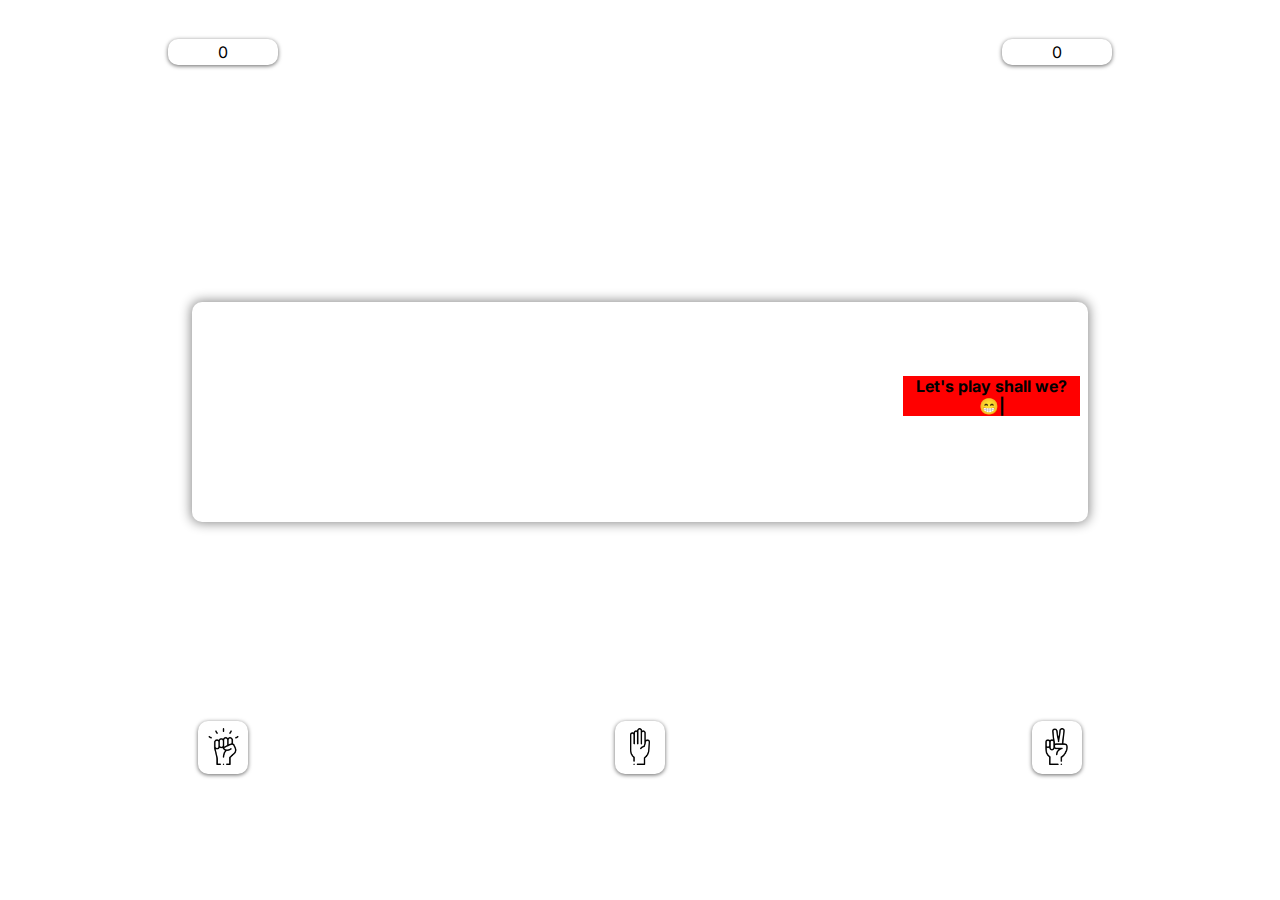
==== index.html @ 6b272beb "changed dirs" ====
<!DOCTYPE html>
<html lang="en">

<head>
    <meta charset="UTF-8">
    <meta http-equiv="X-UA-Compatible" content="IE=edge">
    <meta name="viewport" content="width=device-width, initial-scale=1.0">
    <script defer src="app.js"></script>
    <link href="style.css" rel="stylesheet">
    <link rel="icon" href="data:;base64,iVBORw0KGgo=">
    <link rel="shortcut icon" href="#">
    <title>Rock-Paper-Scissors</title>
</head>

<body id="main-body">

    <div id="gamesBody" class="bodyGame">

        <div class="score-user">
            <div>
                <h1 id="score-user-span"><span id="score-user-span">0</span></h1>
            </div>
        </div>
            <div class="result-div">
                <h1><span id="result"></spanid></h1>
            </div>

        <div class="score-pc">
            <div>
                <h1 id="score-pc-span"><span id="score-pc-span">0</span></h1>
            </div>
        </div>

        <div id="griditem1" class="grid-item1 hide">
            <section id="versus" class="versus show">
                <div class="user-div">
                    <h1 class="user-h1"><span id="userChoice"></span></h1>
                </div>
                <div class="computer-div">
                    <h1 class="pc-h1"><span id="computerChoice"></span></h1>
                </div>
            </section>
            <div id="ver" class="versus-ver show">
                <div class="play-div">
                    <h1 id="ver" class="lets-play">Let's play shall we?😁<span class="qtnmark" style="display:unset">|</span></h1>
                </div>

            </div>



        </div>

        <div class="grid-item2 controlPanel">
            <button id="Rock" class="btn" onmouseover="this.style.backgroundColor='#9B9A9A1C'"
                onmouseleave="this.style.backgroundColor='white'"><img id="Rock" alt="Rock"
                    src="assets/rock.png"></button>

        </div>
        <div class="grid-item3 controlPanel">
            <button id="Paper" class="btn" onmouseover="this.style.backgroundColor='#9B9A9A1C'"
                onmouseleave="this.style.backgroundColor='white'"><img id="Paper" alt="Paper"
                    src="assets/paper.png"></button>

        </div>
        <div class="grid-item4 controlPanel">
            <button id="Scissors" class="btn" onmouseover="this.style.backgroundColor='#9B9A9A1C'"
                onmouseleave="this.style.backgroundColor='white'"><img id="Scissors" alt="Scissors"
                    src="assets/scissors.png"></button>
        </div>
    </div>

</body>


</html>
---- style.css ----
@import url("https://fonts.googleapis.com/css2?family=Inter:wght@400;700&display=swap");

@keyframes user-score {
  0%{
    opacity: 0;
    transform: translateX(-100%);
  }
  100%{
    opacity: 1;
    transform: translateX(0%);
  }
  
}
@keyframes pc-score {
    0%{
    opacity: 0;
    transform: translateX(100%);
  }
  100%{
    opacity: 1;
    transform: translateX(0%);
  }
  
  
}
@keyframes playground {
    0%{
    opacity: 1;
    transform: scale(1);
  }
  50%{
    opacity: 0.5;
  }
  100%{
    opacity: 1;
    transform: scale(1.2);
  }
  
}

@keyframes qtnmark {
  0%{
    opacity: 0;
  }
  100%{
    opacity: 1;
  }
}

@keyframes buttons {
  0%{
    opacity: 0;
    transform: translateY(100%);

  }
  100%{
    opacity: 1;
    transform: translateY(0%);

  }
  
}

.qtnmark{
  animation:qtnmark 300ms infinite alternate;
  font-weight: bold;
}
@media (min-width:720px) {
  .score-pc {
  border-radius: 10px;
  border: none;
  padding: 0.5em;
  background-color: transparent;
  outline: none;
  border-width: 0;
  box-shadow: 0px 1px 4px rgba(0, 0, 0, 0.6);
  width: clamp(110px, 1rem, 200px);
  grid-column-start: 3;
  grid-column-end: 4;
  animation: pc-score 1.5s;
  
  
}
.score-user {
  border-radius: 10px;
  border: none;
  padding: 0.5em;
  background-color: transparent;
  outline: none;
  border-width: 0;
  box-shadow: 0px 1px 4px rgba(0, 0, 0, 0.6);
  width: clamp(110px, 1rem, 200px);
  grid-column-start: 1;
  grid-column-end: 2;
  animation: user-score 1.5s;
  
}
  span {
  font-weight: lighter;
  text-align: center;
  margin-top: 0.5rem;
}

p {
  line-height: 1.8;
}
.show {
  display: flex;
  justify-content: space-between;
  margin-bottom: 2rem;
  transition: all(1s);
}
.hide {
  display: none;
  transition: all(1s);
}
.bodyGame {
  display: grid;
  grid-row-gap: 5rem;
  grid-template-columns: 4;
  height: 100vh;
  border-radius: 10px;
  width: clamp(100%, 35%, 60%);
}
.grid-item1 {
  width: clamp(80%, 20%, 70%);
  grid-column-start: 1;
  grid-column-end: 4;
  background-color: white;
  border-radius: 10px;
  padding: 2rem;
  margin: auto;
  outline: none;
  border-width: 0;
  box-shadow: 0px 0px 12px 0.05px rgba(0, 0, 0, 0.473);
  max-height: 220px;
  min-height: 220px;
  animation: playground 1s ease-in-out alternate 5;
  display: flex;
  align-items: center;
  justify-content:center;
}
.grid-item2 {
  grid-column-start: 1;
  grid-column-end: 2;
  text-align: center;
  justify-content: space-evenly;
}
.grid-item3 {
  grid-column-start: 2;
  grid-column-end: 3;
  text-align: center;
  justify-content: space-evenly;
}
.grid-item4 {
  grid-column-start: 3;
  grid-column-end: 4;
  text-align: center;
  justify-content: space-evenly;
}
.user-div span {
  display: block;
}
.computer-div span {
  display: block;
}


 

.pc-h1 {
  position: sticky;
}
.user-h1 {
  position: sticky;
}
section {
  display: flex;
  text-align: center;
  justify-content: space-evenly;
  margin: 0rem clamp(1rem, 1rem, 1rem);
}


.versus-ver {
  background-color: red;  
  text-align: center;
  
}

.vs{
  margin-bottom: 12rem;
}
.score-pc,
.score-user,
span {
  display: block;
  font-size: medium;
}
.score-pc,
.score-user,
h1 {
  display: block;
  font-size: larger;
}
.lets-play{
  font-size: 1rem;

}
  
}

* {
  padding: 0;
  margin: 0;
  box-sizing: border-box;
}

ul {
  list-style-type: none;
}

img {
  max-width: 100%;
  width: 100%;
}

body {
  display: flex;
  align-items: center;
  justify-content: center;
  background-color: white;
  background-repeat: no-repeat;
  background-size: cover;
  min-height: 100vh;
  min-width: 100vw;
  font-family: "Inter", sans-serif;
  font-size: 16px;
}
img {
  max-width: 70px;
  max-height: 80px;
}
input,
button {
  animation: buttons 3s;
  font-family: inherit;
  border-radius: 10px;
  border: none;
  padding: 0.5em;
  background-color: white;
  outline: none;
  border-width: 0;
  box-shadow: 0px 1px 4px rgba(0, 0, 0, 0.6);
  width: clamp(50px, 1rem, 200px);
  transition: all(1000ms);
  cursor: pointer;
  animation: buttons 1s;
  -webkit-tap-highlight-color: transparent;
}
button:hover {
  transform: scale(1.1);
  
}

span {
  font-weight: lighter;
  text-align: center;
  margin-top: 0.5rem;
}

p {
  line-height: 1.8;
}
.show {
  display: flex;
  justify-content: space-between;
  margin-bottom: 2rem;
  transition: 1s;
}
.hide {
  display: none;
  transition: 1s;
}
.bodyGame {
  display: grid;
  grid-row-gap: 10rem;
  grid-template-columns: 4;
  border-radius: 10px;
  width: clamp(100%, 35%, 60%);
  min-width: auto;
  height: 100vh;

}
.grid-item1 {
  width: clamp(70%, 20%, 70%);
  grid-column-start: 1;
  grid-column-end: 4;
  background-color: transparent;
  border-radius: 10px;
  padding: 1rem .5rem;
  margin: auto;
  outline: none;
  border-width: 0;
  height: 10rem;
  transition: all(2s);
  

  
}
.grid-item2 {
  grid-column-start: 1;
  grid-column-end: 2;
  text-align: center;
  justify-content: space-evenly;
  margin-bottom: 3rem;
}
.grid-item3 {
  grid-column-start: 2;
  grid-column-end: 3;
  text-align: center;
  justify-content: space-evenly;
  margin-bottom: 3rem;
}
.grid-item4 {
  grid-column-start: 3;
  grid-column-end: 4;
  text-align: center;
  justify-content: space-evenly;
  margin-bottom: 3rem;
}
.user-div span {
  display: block;
}
.computer-div span {
  display: block;
}
.result-div {
  display: flex;
  text-align: center;
  align-items: center;
  justify-content: center;
  
}

.pc-h1 {
  position: sticky;
}
.user-h1 {
  position: sticky;
}
section {
  display: flex;
  text-align: center;
  justify-content: space-between;
  margin: auto;
}


.versus{
  display: flex;
  width: 80%;
  justify-content:space-evenly;
}

.score-pc {
  border-radius: 10px;
  border: none;
  padding: 3px;
  background-color: white;
  outline: none;
  border-width: 0;
  box-shadow: 0px 1px 4px rgba(0, 0, 0, 0.6);
  width: clamp(110px, 1rem, 200px);
  grid-column-start: 3;
  grid-column-end: 4;
  animation: pc-score 1s;
}
.score-user {
  border-radius: 10px;
  border: none;
  padding: 3px;
  background-color: white;
  outline: none;
  border-width: 0;
  box-shadow: 0px 1px 4px rgba(0, 0, 0, 0.6);
  width: clamp(110px, 1rem, 200px);
  grid-column-start: 1;
  grid-column-end: 2;
  animation: user-score 1s;
  
  
}
.score-pc,
.score-user,
span {
  display: block;
  font-size: medium;
  font-weight: lighter;
  margin: auto;
}
.score-pc,
.score-user,
h1 {
  margin: auto;
  font-size: medium;
  text-align: center;
}

.vs{
  display: none;
}
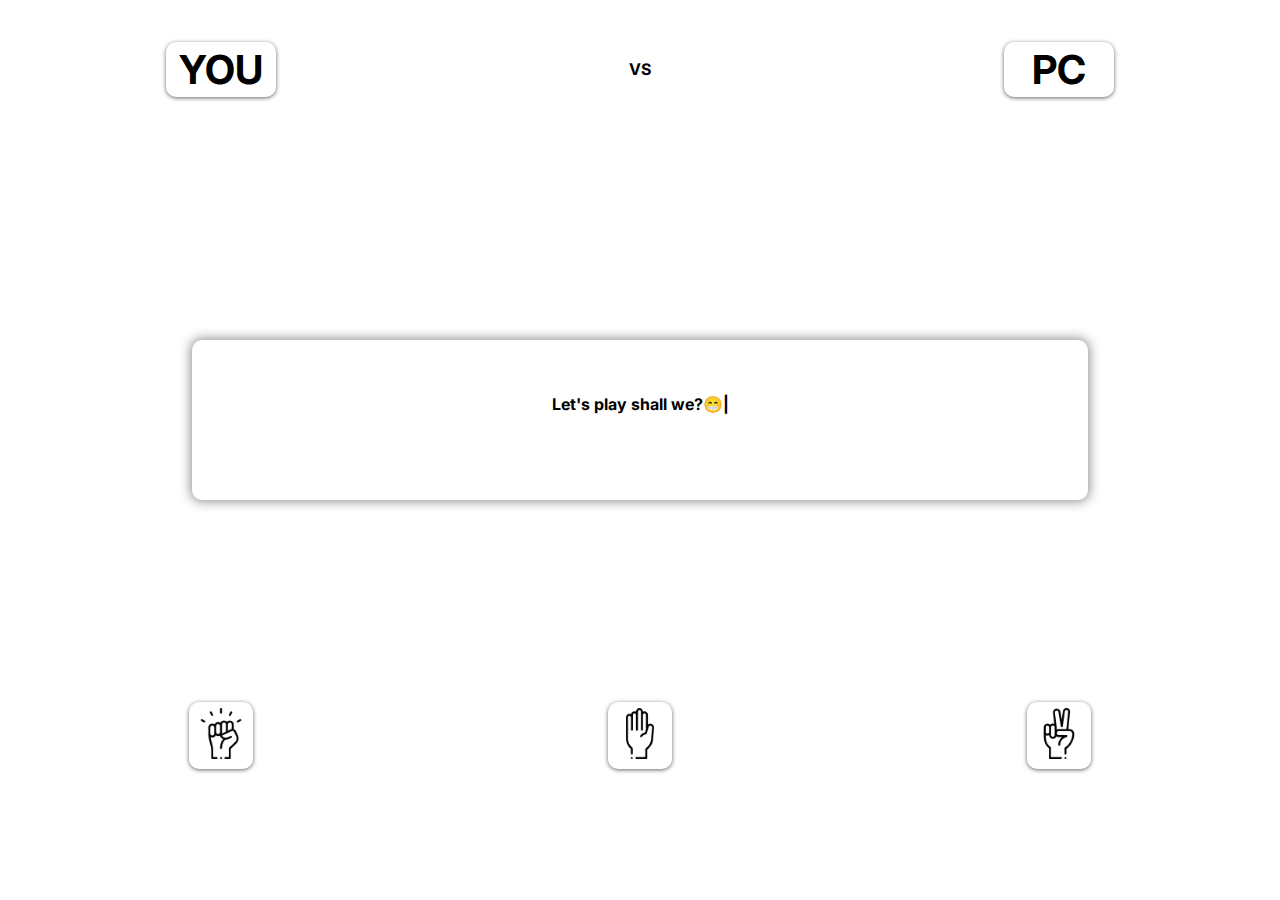
==== commit e453786c: "added new animations!" ====
--- a/index.html
+++ b/index.html
@@ -18,16 +18,16 @@
 
         <div class="score-user">
             <div>
-                <h1 id="score-user-span"><span id="score-user-span">0</span></h1>
+                <h1 id="score-user-span" style="font-size: 40px;"><span id="score-user-span">0</span></h1>
             </div>
         </div>
             <div class="result-div">
-                <h1><span id="result"></spanid></h1>
+                <h1 id="result"><span  style="font-size: 20px;" ></spanid></h1>
             </div>
 
         <div class="score-pc">
             <div>
-                <h1 id="score-pc-span"><span id="score-pc-span">0</span></h1>
+                <h1 id="score-pc-span"  style="font-size: 40px;"><span id="score-pc-span">0</span></h1>
             </div>
         </div>
 
--- a/style.css
+++ b/style.css
@@ -1,213 +1,276 @@
 @import url("https://fonts.googleapis.com/css2?family=Inter:wght@400;700&display=swap");
 
+.animated-bounce{
+  animation: animate-bounce .1s ease-in-out .1s 3 alternate;
+}
+.animated-shake{
+  animation: animate-shake .1s ease-in-out .1s 3 alternate;
+}
+#userChoice{
+  opacity: 0;
+  transform: scalex(-1);
+}
+.animated-choice-user-on{
+  animation: animate-choice-user-on .3s ease-in-out .1s 1 alternate forwards;  
+}
+.animated-choice-user-off{
+  animation: animate-choice-user-off 1s ease-in-out 1s 1 alternate forwards;  
+}
+.animated-choice-pc-on{
+  animation: animate-choice-pc-on .3s ease-in-out .1s 1 alternate forwards;
+}
+
+@keyframes animate-bounce {
+  from{
+    transform: scale(1);
+  }
+  to{
+    transform: scale(1.1);
+    transform-origin: center center ;
+  }
+  
+}
+@keyframes animate-shake {
+  from{
+    transform: rotate(15deg);
+  }
+  to{
+    transform: scale(-15deg);
+    transform-origin: center center ;
+  }
+  
+}
+@keyframes animate-choice-user-off {
+    0%{
+      opacity: 1;
+      transform: scalex(-1) translateX(0%);
+    
+    }
+    100%{
+      opacity: 0.5;
+      transform: scalex(-1) translateX(100%) rotate(0deg);
+    }
+  
+}
+@keyframes animate-choice-user-on {
+    0%{
+      opacity: 0;
+      transform: scalex(-1) translateX(100%);
+    
+    }
+    100%{
+      opacity: 1;
+      transform: scalex(-1) translateX(0%) rotate(-90deg);
+    }
+  
+}
+@keyframes animate-choice-pc-on {
+    0%{
+      opacity: 0;
+      transform:  translateX(100%);
+    
+    }
+    100%{
+      opacity: 1;
+      transform: translateX(0%) rotate(-90deg);
+    }
+  
+}
 @keyframes user-score {
-  0%{
+  0% {
     opacity: 0;
     transform: translateX(-100%);
   }
-  100%{
+  100% {
     opacity: 1;
     transform: translateX(0%);
   }
-  
 }
 @keyframes pc-score {
-    0%{
+  0% {
     opacity: 0;
     transform: translateX(100%);
   }
-  100%{
+  100% {
     opacity: 1;
     transform: translateX(0%);
   }
-  
-  
 }
 @keyframes playground {
-    0%{
+  0% {
+    opacity: 1;
+    transform: scale(0);
+  }
+  50% {
+    opacity: 0.5;
+  }
+  100% {
     opacity: 1;
     transform: scale(1);
   }
-  50%{
-    opacity: 0.5;
-  }
-  100%{
-    opacity: 1;
-    transform: scale(1.2);
-  }
-  
 }
 
 @keyframes qtnmark {
-  0%{
+  0% {
     opacity: 0;
   }
-  100%{
+  100% {
     opacity: 1;
   }
 }
 
 @keyframes buttons {
-  0%{
+  0% {
     opacity: 0;
     transform: translateY(100%);
-
-  }
-  100%{
+  }
+  100% {
     opacity: 1;
     transform: translateY(0%);
-
-  }
-  
-}
-
-.qtnmark{
-  animation:qtnmark 300ms infinite alternate;
+  }
+}
+
+.qtnmark {
+  animation: qtnmark 300ms infinite alternate;
   font-weight: bold;
 }
-@media (min-width:720px) {
+@media (min-width: 720px) {
   .score-pc {
-  border-radius: 10px;
-  border: none;
-  padding: 0.5em;
-  background-color: transparent;
-  outline: none;
-  border-width: 0;
-  box-shadow: 0px 1px 4px rgba(0, 0, 0, 0.6);
-  width: clamp(110px, 1rem, 200px);
-  grid-column-start: 3;
-  grid-column-end: 4;
-  animation: pc-score 1.5s;
-  
-  
-}
-.score-user {
-  border-radius: 10px;
-  border: none;
-  padding: 0.5em;
-  background-color: transparent;
-  outline: none;
-  border-width: 0;
-  box-shadow: 0px 1px 4px rgba(0, 0, 0, 0.6);
-  width: clamp(110px, 1rem, 200px);
-  grid-column-start: 1;
-  grid-column-end: 2;
-  animation: user-score 1.5s;
-  
-}
+    border-radius: 10px;
+    border: none;
+    padding: 0.5em;
+    background-color: transparent;
+    outline: none;
+    border-width: 0;
+    box-shadow: 0px 1px 4px rgba(0, 0, 0, 0.6);
+    width: clamp(110px, 1rem, 200px);
+    grid-column-start: 3;
+    grid-column-end: 4;
+    animation: pc-score 1.5s;
+  }
+  .score-user {
+    border-radius: 10px;
+    border: none;
+    padding: 0.5em;
+    background-color: transparent;
+    outline: none;
+    border-width: 0;
+    box-shadow: 0px 1px 4px rgba(0, 0, 0, 0.6);
+    width: clamp(110px, 1rem, 200px);
+    grid-column-start: 1;
+    grid-column-end: 2;
+    animation: user-score 1.5s;
+  }
   span {
-  font-weight: lighter;
-  text-align: center;
-  margin-top: 0.5rem;
-}
-
-p {
-  line-height: 1.8;
-}
-.show {
-  display: flex;
-  justify-content: space-between;
-  margin-bottom: 2rem;
-  transition: all(1s);
-}
-.hide {
-  display: none;
-  transition: all(1s);
-}
-.bodyGame {
-  display: grid;
-  grid-row-gap: 5rem;
-  grid-template-columns: 4;
-  height: 100vh;
-  border-radius: 10px;
-  width: clamp(100%, 35%, 60%);
-}
-.grid-item1 {
-  width: clamp(80%, 20%, 70%);
-  grid-column-start: 1;
-  grid-column-end: 4;
-  background-color: white;
-  border-radius: 10px;
-  padding: 2rem;
-  margin: auto;
-  outline: none;
-  border-width: 0;
-  box-shadow: 0px 0px 12px 0.05px rgba(0, 0, 0, 0.473);
-  max-height: 220px;
-  min-height: 220px;
-  animation: playground 1s ease-in-out alternate 5;
-  display: flex;
-  align-items: center;
-  justify-content:center;
-}
-.grid-item2 {
-  grid-column-start: 1;
-  grid-column-end: 2;
-  text-align: center;
-  justify-content: space-evenly;
-}
-.grid-item3 {
-  grid-column-start: 2;
-  grid-column-end: 3;
-  text-align: center;
-  justify-content: space-evenly;
-}
-.grid-item4 {
-  grid-column-start: 3;
-  grid-column-end: 4;
-  text-align: center;
-  justify-content: space-evenly;
-}
-.user-div span {
-  display: block;
-}
-.computer-div span {
-  display: block;
-}
-
-
- 
-
-.pc-h1 {
-  position: sticky;
-}
-.user-h1 {
-  position: sticky;
-}
-section {
-  display: flex;
-  text-align: center;
-  justify-content: space-evenly;
-  margin: 0rem clamp(1rem, 1rem, 1rem);
-}
-
-
-.versus-ver {
-  background-color: red;  
-  text-align: center;
-  
-}
-
-.vs{
-  margin-bottom: 12rem;
-}
-.score-pc,
-.score-user,
-span {
-  display: block;
-  font-size: medium;
-}
-.score-pc,
-.score-user,
-h1 {
-  display: block;
-  font-size: larger;
-}
-.lets-play{
-  font-size: 1rem;
-
-}
-  
+    font-weight: lighter;
+    text-align: center;
+    margin-top: 0.5rem;
+  }
+
+  p {
+    line-height: 1.8;
+  }
+  .show {
+    display: flex;
+    justify-content: space-between;
+    margin-bottom: 2rem;
+    transition: all(1s);
+  }
+  .hide {
+    display: none;
+    transition: all(1s);
+  }
+  .bodyGame {
+    display: grid;
+    grid-row-gap: 5rem;
+    grid-template-columns: 4;
+    height: 100vh;
+    border-radius: 10px;
+    width: clamp(100%, 35%, 60%);
+  }
+  .grid-item1 {
+    width: clamp(80%, 20%, 70%);
+    grid-column-start: 1;
+    grid-column-end: 4;
+    background-color: white;
+    border-radius: 10px;
+    padding: 2rem;
+    margin: auto;
+    outline: none;
+    border-width: 0;
+    box-shadow: 0px 0px 12px 0.05px rgba(0, 0, 0, 0.473);
+    height: 220px;
+    animation: playground 1s ease-in-out;
+    display: flex;
+    align-items: center;
+    justify-content: center;
+    
+  }
+  section{
+    
+    width: 65%;
+    justify-content: space-evenly;
+  }
+  .grid-item2 {
+    grid-column-start: 1;
+    grid-column-end: 2;
+    text-align: center;
+    justify-content: space-evenly;
+  }
+  .grid-item3 {
+    grid-column-start: 2;
+    grid-column-end: 3;
+    text-align: center;
+    justify-content: space-evenly;
+  }
+  .grid-item4 {
+    grid-column-start: 3;
+    grid-column-end: 4;
+    text-align: center;
+    justify-content: space-evenly;
+  }
+  .user-div span {
+    display: block;
+  }
+  .computer-div span {
+    display: block;
+  }
+
+  .pc-h1 {
+    position: sticky;
+  }
+  .user-h1 {
+    position: sticky;
+  }
+  section {
+    display: flex;
+    text-align: center;
+    justify-content: space-evenly;
+    margin: 0rem clamp(1rem, 1rem, 1rem);
+  }
+
+  .versus-ver {
+    text-align: center;
+  }
+
+  .score-pc,
+  .score-user,
+  span {
+    display: block;
+    font-size: medium;
+  }
+  .score-pc,
+  .score-user,
+  h1 {
+    display: block;
+    font-size: larger;
+  }
+  .lets-play {
+    font-size: 1rem;
+  }
+  .btn{
+    width: 4rem;
+  }
 }
 
 * {
@@ -248,7 +311,7 @@
   border-radius: 10px;
   border: none;
   padding: 0.5em;
-  background-color: white;
+  background-color: transparent;
   outline: none;
   border-width: 0;
   box-shadow: 0px 1px 4px rgba(0, 0, 0, 0.6);
@@ -260,7 +323,6 @@
 }
 button:hover {
   transform: scale(1.1);
-  
 }
 
 span {
@@ -290,7 +352,6 @@
   width: clamp(100%, 35%, 60%);
   min-width: auto;
   height: 100vh;
-
 }
 .grid-item1 {
   width: clamp(70%, 20%, 70%);
@@ -298,15 +359,18 @@
   grid-column-end: 4;
   background-color: transparent;
   border-radius: 10px;
-  padding: 1rem .5rem;
+  padding: 1rem 0.5rem;
   margin: auto;
   outline: none;
   border-width: 0;
   height: 10rem;
   transition: all(2s);
-  
-
-  
+  align-items: center;
+  justify-content: center;
+  display: flex;
+}
+section{
+  width: 100%;
 }
 .grid-item2 {
   grid-column-start: 1;
@@ -340,7 +404,6 @@
   text-align: center;
   align-items: center;
   justify-content: center;
-  
 }
 
 .pc-h1 {
@@ -356,18 +419,15 @@
   margin: auto;
 }
 
-
-.versus{
-  display: flex;
-  width: 80%;
-  justify-content:space-evenly;
+.versus {
+  justify-content: space-evenly;
 }
 
 .score-pc {
   border-radius: 10px;
   border: none;
   padding: 3px;
-  background-color: white;
+  background-color: transparent;
   outline: none;
   border-width: 0;
   box-shadow: 0px 1px 4px rgba(0, 0, 0, 0.6);
@@ -380,7 +440,7 @@
   border-radius: 10px;
   border: none;
   padding: 3px;
-  background-color: white;
+  background-color: transparent;
   outline: none;
   border-width: 0;
   box-shadow: 0px 1px 4px rgba(0, 0, 0, 0.6);
@@ -388,8 +448,6 @@
   grid-column-start: 1;
   grid-column-end: 2;
   animation: user-score 1s;
-  
-  
 }
 .score-pc,
 .score-user,
@@ -407,7 +465,6 @@
   text-align: center;
 }
 
-.vs{
+.vs {
   display: none;
 }
-
